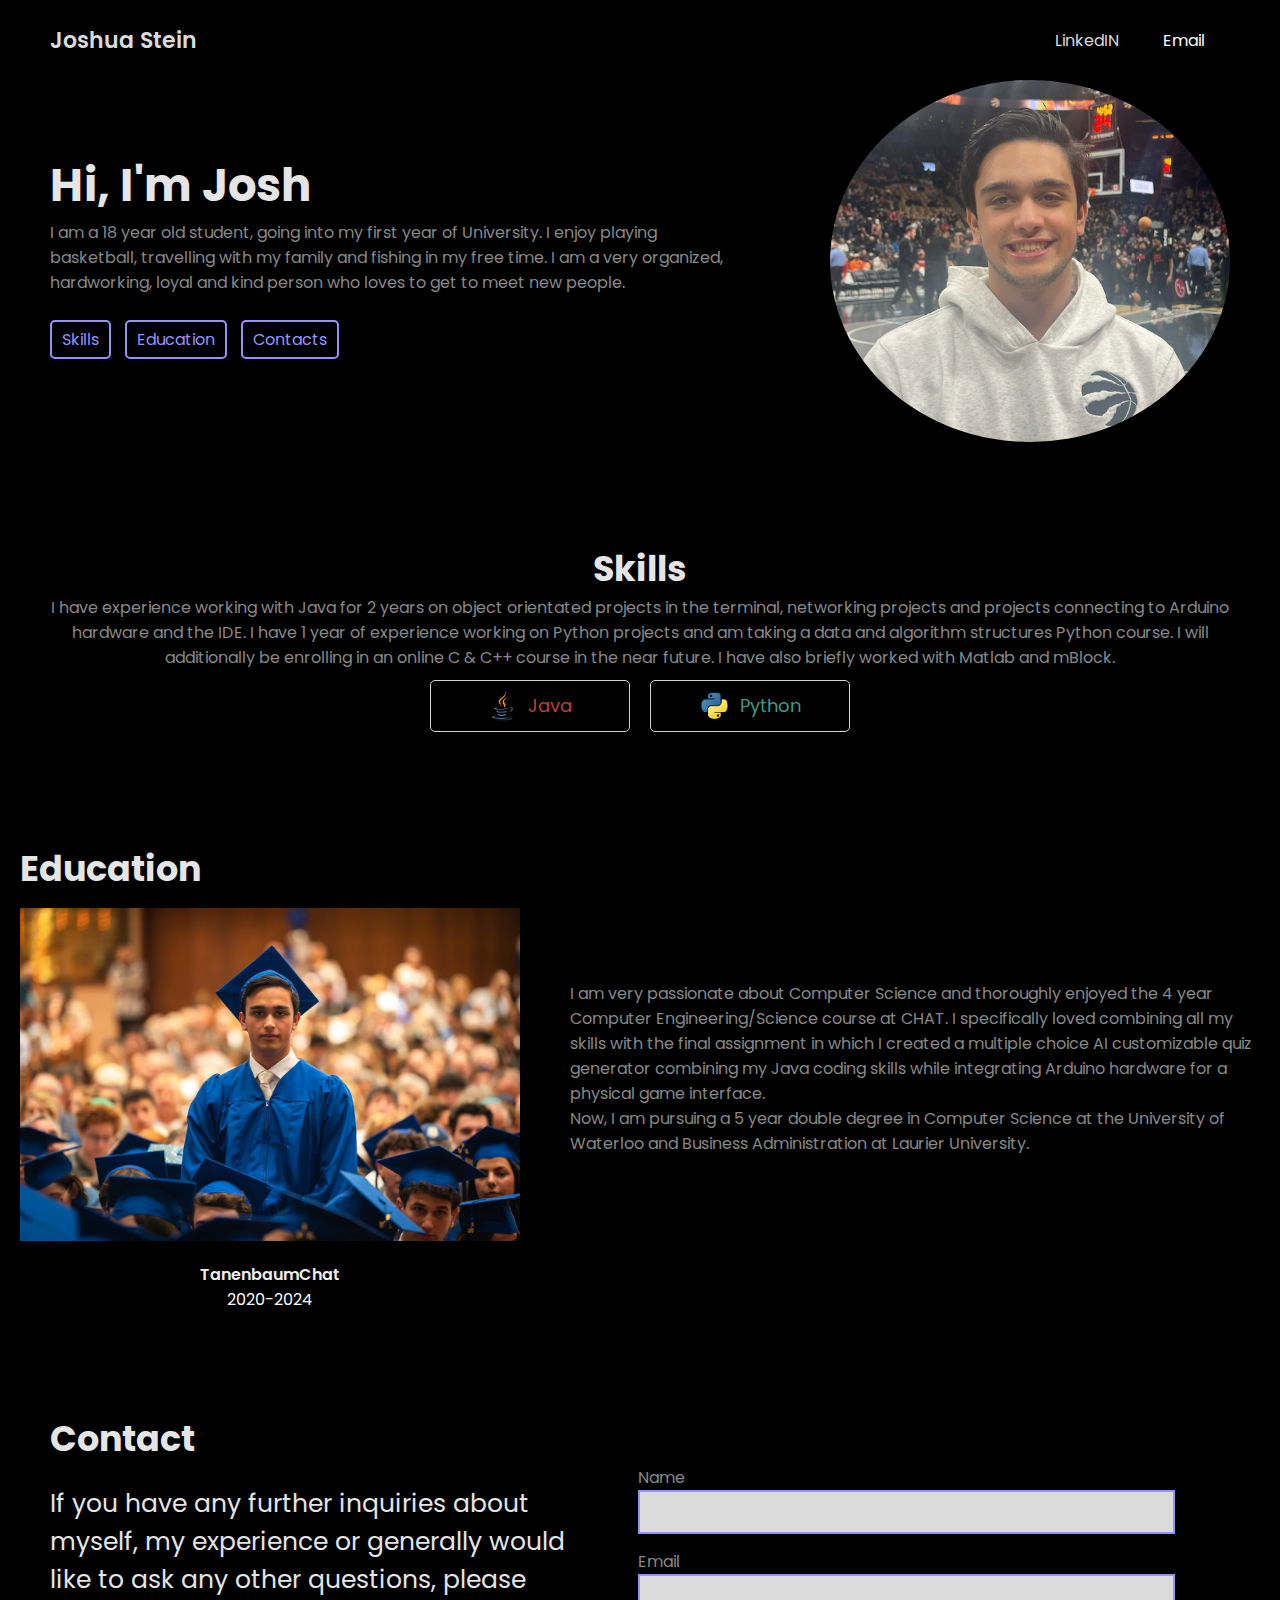
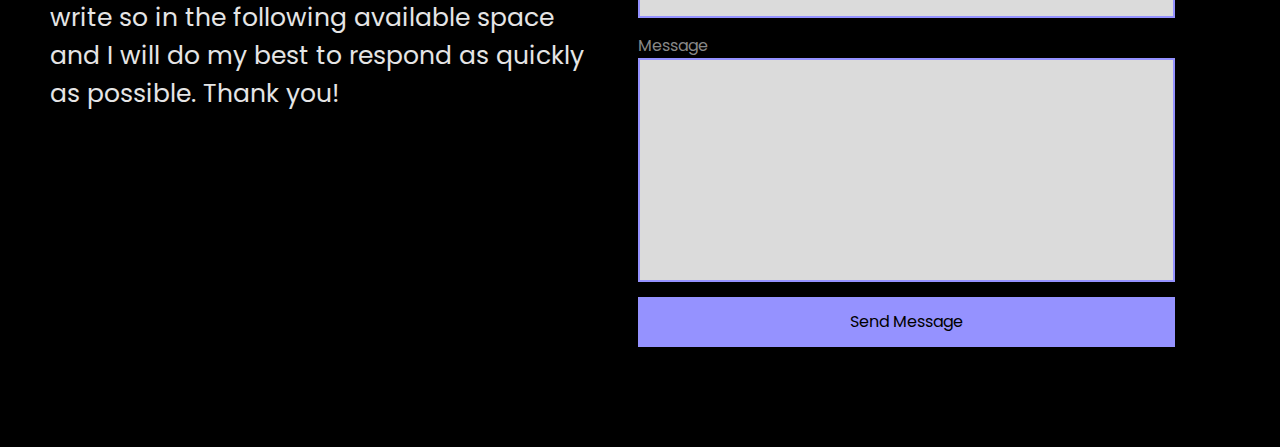
==== index.html @ 3acb49fd "Update index.html" ====
<!DOCTYPE html>
<html lang="en">
<head>
    <meta charset="UTF-8">
    <meta name="viewport" content="width=device-width, initial-scale=1.0">
    
    <link rel = "stylesheet" href = "styles.css">
    
    <link rel="preconnect" href="https://fonts.googleapis.com">
    <link rel="preconnect" href="https://fonts.gstatic.com" crossorigin>
    <link href="https://fonts.googleapis.com/css2?family=Poppins:ital,wght@0,100;0,200;0,300;0,400;0,500;0,600;0,700;0,800;0,900;1,100;1,200;1,300;1,400;1,500;1,600;1,700;1,800;1,900&display=swap" rel="stylesheet">

    <link rel="stylesheet" href="https://cdnjs.cloudflare.com/ajax/libs/font-awesome/6.5.2/css/all.min.css" integrity="sha512-SnH5WK+bZxgPHs44uWIX+LLJAJ9/2PkPKZ5QiAj6Ta86w+fsb2TkcmfRyVX3pBnMFcV7oQPJkl9QevSCWr3W6A==" crossorigin="anonymous" referrerpolicy="no-referrer" />

    <title>Portfolio</title>
</head>
<body>

    <!--NavBAR-->
    <nav>
        <div class = "left">
            <a href="/">Joshua Stein</a>
        </div>
        
        <div class = "right">
            <a href="https://www.linkedin.com/in/joshua-stein-486370316/" target="_blank" rel="noopener noreferrer">
                <i class="fa-brands fa-linkedin"></i>
                <span>LinkedIN</span>
            </a>
            <a href="mailto:joshms2006@gmail.com//">
                <i class="fa-solid fa-envelope"></i>
                <span>Email</span>
            </a>
            

        
        </div>

    </nav>

    <main>
     <!--Set id ="" in order to make it so that you can click a button on the website that will bring you to that section-->
     <!--Section 1: Hero-->
    <section class = "hero-section">
        <div class="text">
            <h2 style="color: rgb(229, 229, 229);">Hi, I'm Josh</h2>
            <p style="color: rgb(136, 136, 136);">
                I am a 18 year old student, going into my first year of University. I enjoy playing basketball, travelling with my family and fishing in my free time. I am a very organized, hardworking, loyal and kind person who loves to get to meet new people.             </p>
            
            <div class = "links">

                <a href = "#Skills">
                        <i class="fa-solid fa-code"></i>
                        <span>Skills</span>
                </a>

                <a href = "#Education">
                    <i class="fa-solid fa-school"></i>
                   <span>Education</span>
                </a>

                <a href = "#Contacts">
                        <i class="fa-solid fa-envelope"></i>
                        <span>Contacts</span>
                </a>

            </div>
        </div>
        
        <div class = "headshot">
            <img src = "Web Image/PFN.png" alt = "Josh Stein headshot">
        </div>

    </section>

     <!--Section 2: Skills-->
     <section id = "Skills" class ="skills-section">
            <h2 style = "color: rgb(229, 229, 229);"> Skills</h2>
            <div class = "text" style="color: rgb(136, 136, 136);">
                I have experience working with Java for 2 years on object orientated projects in the terminal, networking projects and projects connecting to Arduino hardware and the IDE. I have 1 year of experience working on Python projects and am taking a data and algorithm structures Python course. I will additionally be enrolling in an online C & C++ course in the near future. I have also briefly worked with Matlab and mBlock.
            <div class = "cells">

                <div class = "cell">
                    <img src = "Web Image/JV.png"alt="">
                    <span style="color: rgb(190, 62, 62);">Java</span>
                </div>

                <div class = "cell">
                    <img src = "Web Image/PY.png"alt="">
                    <span style="color: rgb(63, 155, 130);">Python</span>
                </div>

            </div>
     </section>

    <!--Section 3: Education-->
    <section id = "Education" class = "Education-section">
        <h2 style = "color: rgb(229, 229, 229);">Education</h2>

        <div class = "group">
            <div class = "person-details">
                <img src = "Web Image/IMG_2238.jpeg">
                <p style="color: rgb(239, 239, 239);">TanenbaumChat</p>
                <p style="color: rgb(255, 255, 255);">2020-2024</p>
            </div>
        

            <div class = "text" style="color: rgb(136, 136, 136);">
                I am very passionate about Computer Science and thoroughly enjoyed the 4 year Computer Engineering/Science course at CHAT. I specifically loved combining all my skills with the final assignment in which I created a multiple choice AI customizable quiz generator combining my Java coding skills while integrating Arduino hardware for a physical game interface.
        
                <div class = "text" style="color: rgb(136, 136, 136);">

                    Now, I am pursuing a 5 year double degree in Computer Science at the University of Waterloo and Business Administration at Laurier University.
                </div>

            </div>

            

        </div>

    </section>


     <!--Section 4: Contacts-->
     <section id = "Contact" class="contact-section">
        <h2 style = "color: rgb(229, 229, 229);">Contact</h2>

        <div class = "group">
            <div class = "text" style = "color: rgb(229, 229, 229);">
                If you have any further inquiries about myself, my experience or generally would like to ask any other questions, please write so in the following available space and I will do my best to respond as quickly as possible. Thank you!            </div>

            
            <form>
                <label for="name" style = "color: rgb(136, 136, 136);">Name</label>
                <input type = "text" id="name" style = "color: rgb(0, 0, 0);" >

                <label for="email" style = "color: rgb(136, 136, 136);">Email</label>
                <input type = "email" id="email" style = "color: rgb(0, 0, 0);" >

                <label for="message" style = "color: rgb(136, 136, 136);">Message</label>
                <textarea id="message" cols ="30" rows ="10" style = "color: rgb(0, 0, 0);"></textarea>

                <button type = "submit">Send Message</button>

                
            </form>"

        
        </div>

     </section>

    </main>


</body>
</html>
---- styles.css ----
:root{
    --text-colour: #dbdbdb;
    --link-colour: #9592ff;
    --background-colour: #000000;
    --email-colour: #ffffff;
}


*{
    margin: 0;
    padding: 0;
    box-sizing: border-box;
}

html{
    scroll-behavior: smooth;/*Makes sure scrolling looks smooth*/
}

body{
    font-family: 'Poppins', sans-serif;
    background-color: var(--background-colour);
    max-width: 1400px;
    margin: 0 auto;
}

a {
    color: var(--link-colour);
    text-decoration: none; /*Get's rid of underline under text*/
}
/* NAVBAR*/

nav{ /* use flex boxes to split to left and right side of the screen*/
 display: flex;
 justify-content: space-between;
 align-items: center;
 padding: 0 50px; /*(x,y)*/
 height: 80px;
}
nav .left a{
    color: var(--text-colour);
    font-size: 22px;
    font-weight:600;
}
nav .right a{
    color: var(--text-colour);
    margin: 0 10px;/*(x,y)*/;
}
nav .right a:last-child{
    color: var(--email-colour);
    background-color: var(--background-colour);
    padding: 5px 15px;
    border-radius: 5px;
}
nav .right a span{
   margin-left: 5px;
}


/*Section 1: Hero*/
.hero-section{
    display:flex;
    justify-content: space-between;
    align-items: center;
    padding: 0 50px;
    margin: 50px, 0;
    margin-bottom:100px;/*so gap between hero section and the next section*/
    gap: 100px;

}



/*Think of the flex 5 and flex 2 as a ratio, where the text takes up 5/7, and the headshot takes up 2/7*/
.hero-section .text{
    flex:5;
}

.hero-section .text h2{
    font-size: 45px;
}

.hero-section .text .links{
    margin-top: 25px;
}

.hero-section .text .links a{/*When making screen smaller/for smaller devices, need this code to ensure the icon and the text boxes for the links don't break (skills, testimonny, contact)*/
    display: inline-block;
    padding: 5px 10px;
    border: 2px solid var(--link-colour);
    border-radius: 5px;
    margin-right: 10px;
    margin-bottom:10px;
    transition: .1s;
}

.hero-section .text .links a:hover{/*Make it so that when you hover over a link, it changes colour*/
    color: var(--text-colour);
    border: 2px solid var(--text-colour);
}

.hero-section .headshot{
    flex: 2;
    display:flex;
    justify-content: right;
}

.hero-section .headshot img{
    width:400px;
    border-radius: 50%;
}



/*SECTION 2: Skills*/
.skills-section{
    padding: 0 50px;
    margin-bottom: 100px;
}
.skills-section h2{
    text-align:center;
    font-size:35px;
}
.skills-section .text{
    text-align:center;
    margin-bottom: 20px;
}
.skills-section .cells{
    display: flex;
    justify-content:center;
    flex-wrap:wrap;/*so if we chnage the screen width, the logos in skills actually start wrapping*/

}
.skills-section .cells .cell{
    display: flex;
    justify-content:center;
    align-items: center;
    gap:10px;/*space out logos and text*/

    width: 200px;
    padding: 10px 20px;
    margin:10px;
    border: 1.5px solid #d3d3d3;
    border-radius: 5px;
}
.skills-section .cells .cell img{
    width: 30px;
    height:30px;
    object-fit: contain;
    border-radius: 2px;
}
.skills-section .cells .cell span{
    font-size: 18px;
}



/*SECTION 3: Education*/
.Education-section{
    padding: 0 20px;
    margin-bottom: 100px;
}

.Education-section h2{
    font-size: 35px;
    margin-bottom: -70px;
}
.Education-section .group{
    display: flex;
    align-items: center;
    gap: 50px;
}

.Education-section .group .person-details img{
    width: 500px;
    height:500px;
    object-fit: contain;
    aspect-ratio: 1 / 1;
    border-radius: 5%;
    -o-object-fit: cover;
    margin-bottom: -70px;
}

.Education-section .group .person-details p{
    font-weight: 600;
}
.Education-section .group .person-details p:last-child{
    font-weight: normal;
}

.Education-section .group .person-details {
    text-align: center;
    flex:2;
}
.Education-section .group .person-details .text {
    flex: 8;
    margin-bottom: 10px;
}





/*SECTION 4: Contact*/
.contact-section{
    padding: 0 50px;
    margin-bottom: 100px;
}

.contact-section h2{
    font-size: 35px;
}


.contact-section .group{
    display: flex;
    gap: 50px;
}

.contact-section .group .text{
    flex: 3;
    font-size: 25px;
    margin-top: 20px;
}

.contact-section .group form{
    flex:3;
    display: flex;
    flex-direction: column;
}

.contact-section .group form input,

.contact-section .group form textarea{
    font-family: 'Poppins', sans-serif;
    border: 2px solid var(--link-colour);
    background-color: var(--text-colour);
    padding:10px;
    margin-bottom: 15px;
    resize: none;

    outline: none;
}
.contact-section .group form button{
    font-size: 16px;
    font-family: 'Poppins', sans-serif;
    background-color: var(--link-colour);
    border:none;
    height: 50px;
    cursor: pointer;
    transition: 0.1;
}
.contact-section .group form button:hover{
    filter:brightness(0.8);
}






@media (max-width:870px){
    /* SECTION 1: Hero*/
    .hero-section .text h2{
        font-size: 35px;
    }
}
   
@media (max-width:810px){
    /* SECTION 1: Hero*/
    .hero-section{
        flex-direction: column-reverse;
    }
    .hero-section .headshot img{
        flex-direction: column-reverse;
        width:300px;
    }

    /*SECION 3: Education*/
    .Education-section{
        text-align: center;
    }
    .Education-section .group{
        flex-direction: column;
    }

    /*SECTION 4: Contact*/
    .contact-section .group{
        flex-direction: column;
    }
    .contact-section .group .text{
        font-size: 20px;
    }

}

@media (max-width: 600px){
    /*NAVBAR*/ 
    
    /*in case website is opened on a mobile device and therefore needs the format to be changed to look nicer*/
    nav{
        padding: 0 20px;
    }
    nav .right a{
        font-size:22px;
    }
    nav .right a:last-child{
        color: var(--text-colour);
        background-color:transparent;
    }
    nav .right a span{
        display: none;
    }

    /*SECTION 1: Hero*/
    .hero-section{
        padding: 0 20px;
    }
    
    .hero-section .text h2{
        font-size: 30px;
    }

    /*SECTION 2: Skills*/
    .skills-section{
        padding: 0 20px;
    }
    .skills-section .cells .cell span{
        font-size: 16px;
    }

    /*SECTION 3: Education*/
    .Education-section{
        padding: 0 20px;
    }

    /*SECTION 4: Contact*/
    .contact-section{
        padding: 0 20px;
    }
    .contact-section .group .text{
        font-size: 15px;
    }

}
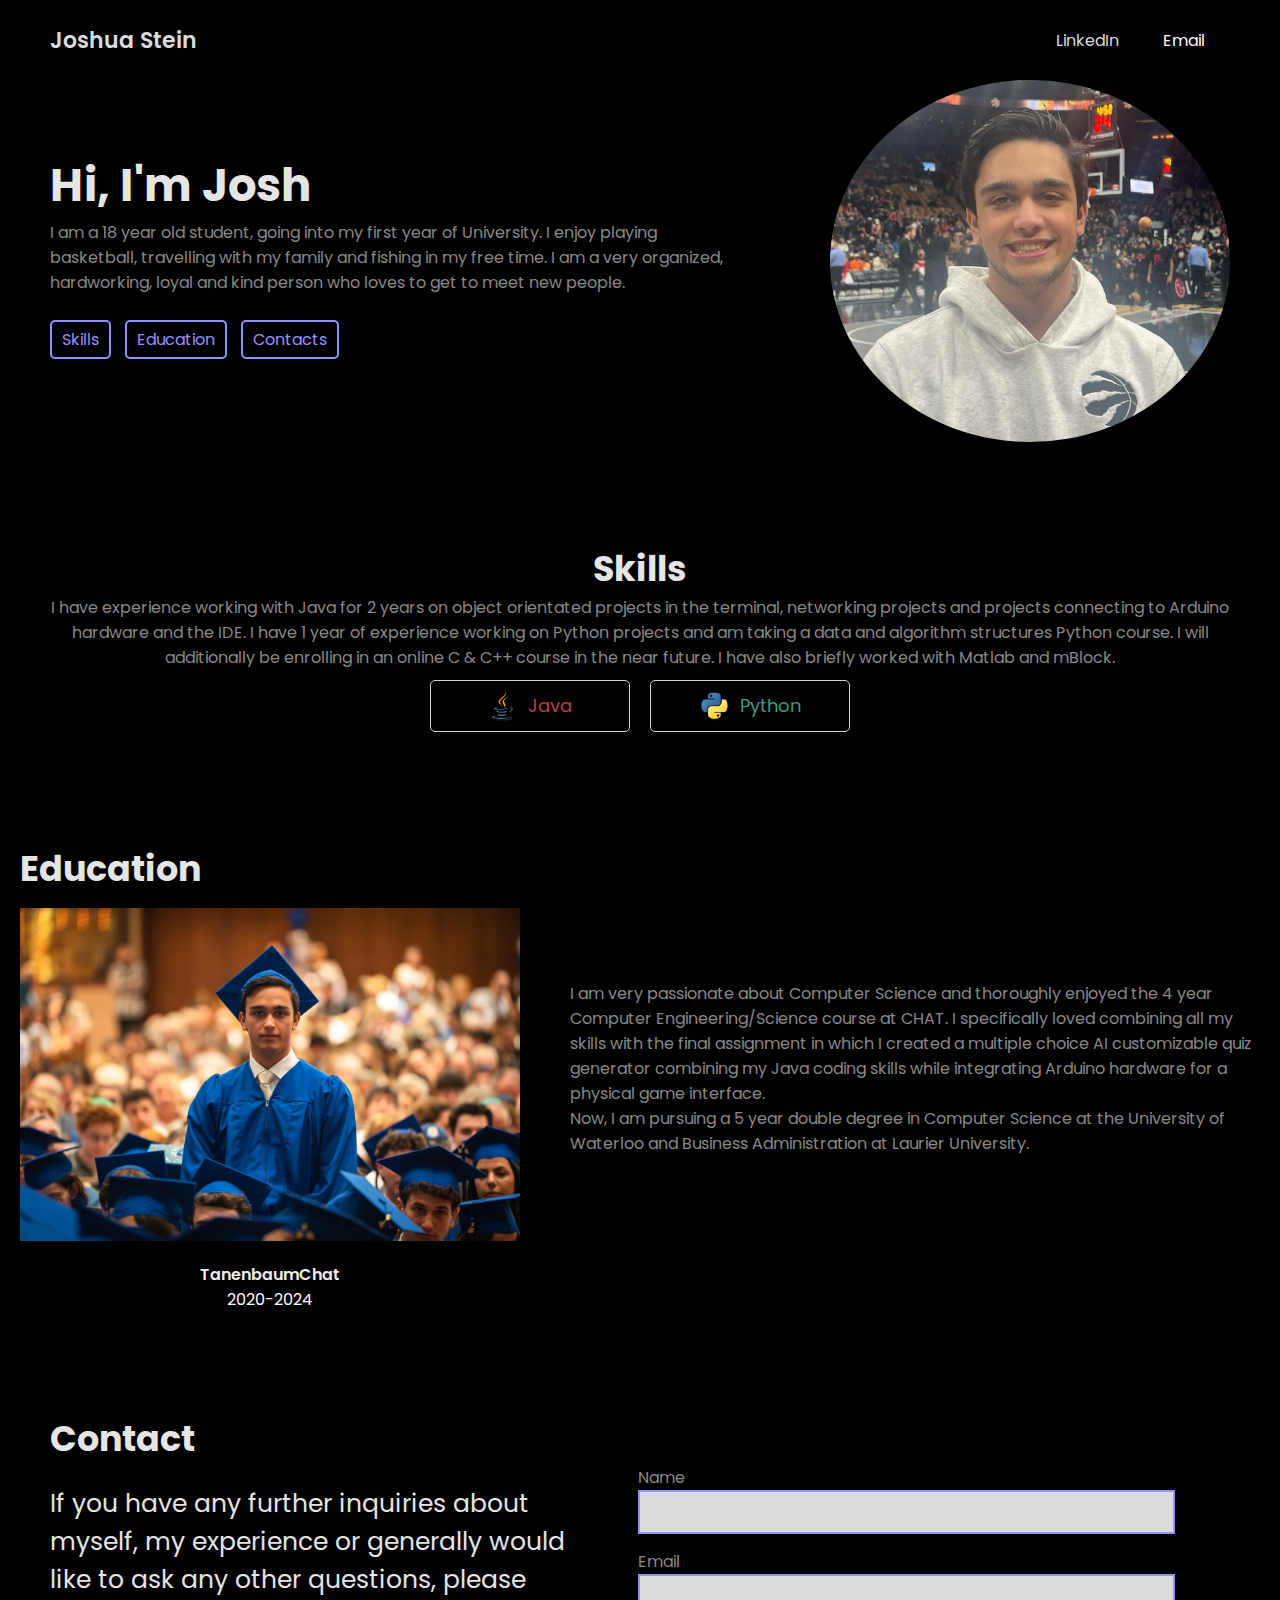
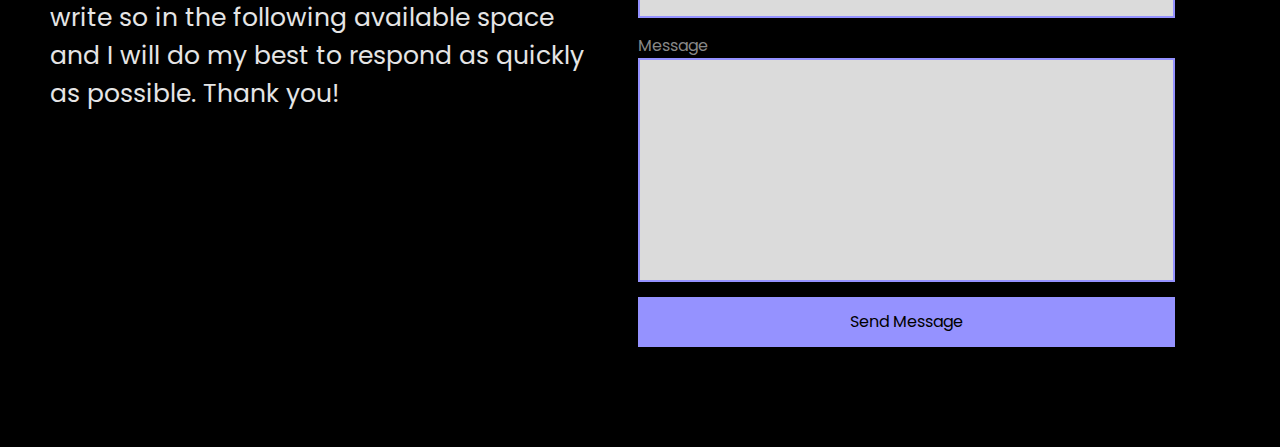
==== commit 4d51fd7f: "Update index.html" ====
--- a/index.html
+++ b/index.html
@@ -25,7 +25,7 @@
         <div class = "right">
             <a href="https://www.linkedin.com/in/joshua-stein-486370316/" target="_blank" rel="noopener noreferrer">
                 <i class="fa-brands fa-linkedin"></i>
-                <span>LinkedIN</span>
+                <span>LinkedIn</span>
             </a>
             <a href="mailto:joshms2006@gmail.com//">
                 <i class="fa-solid fa-envelope"></i>
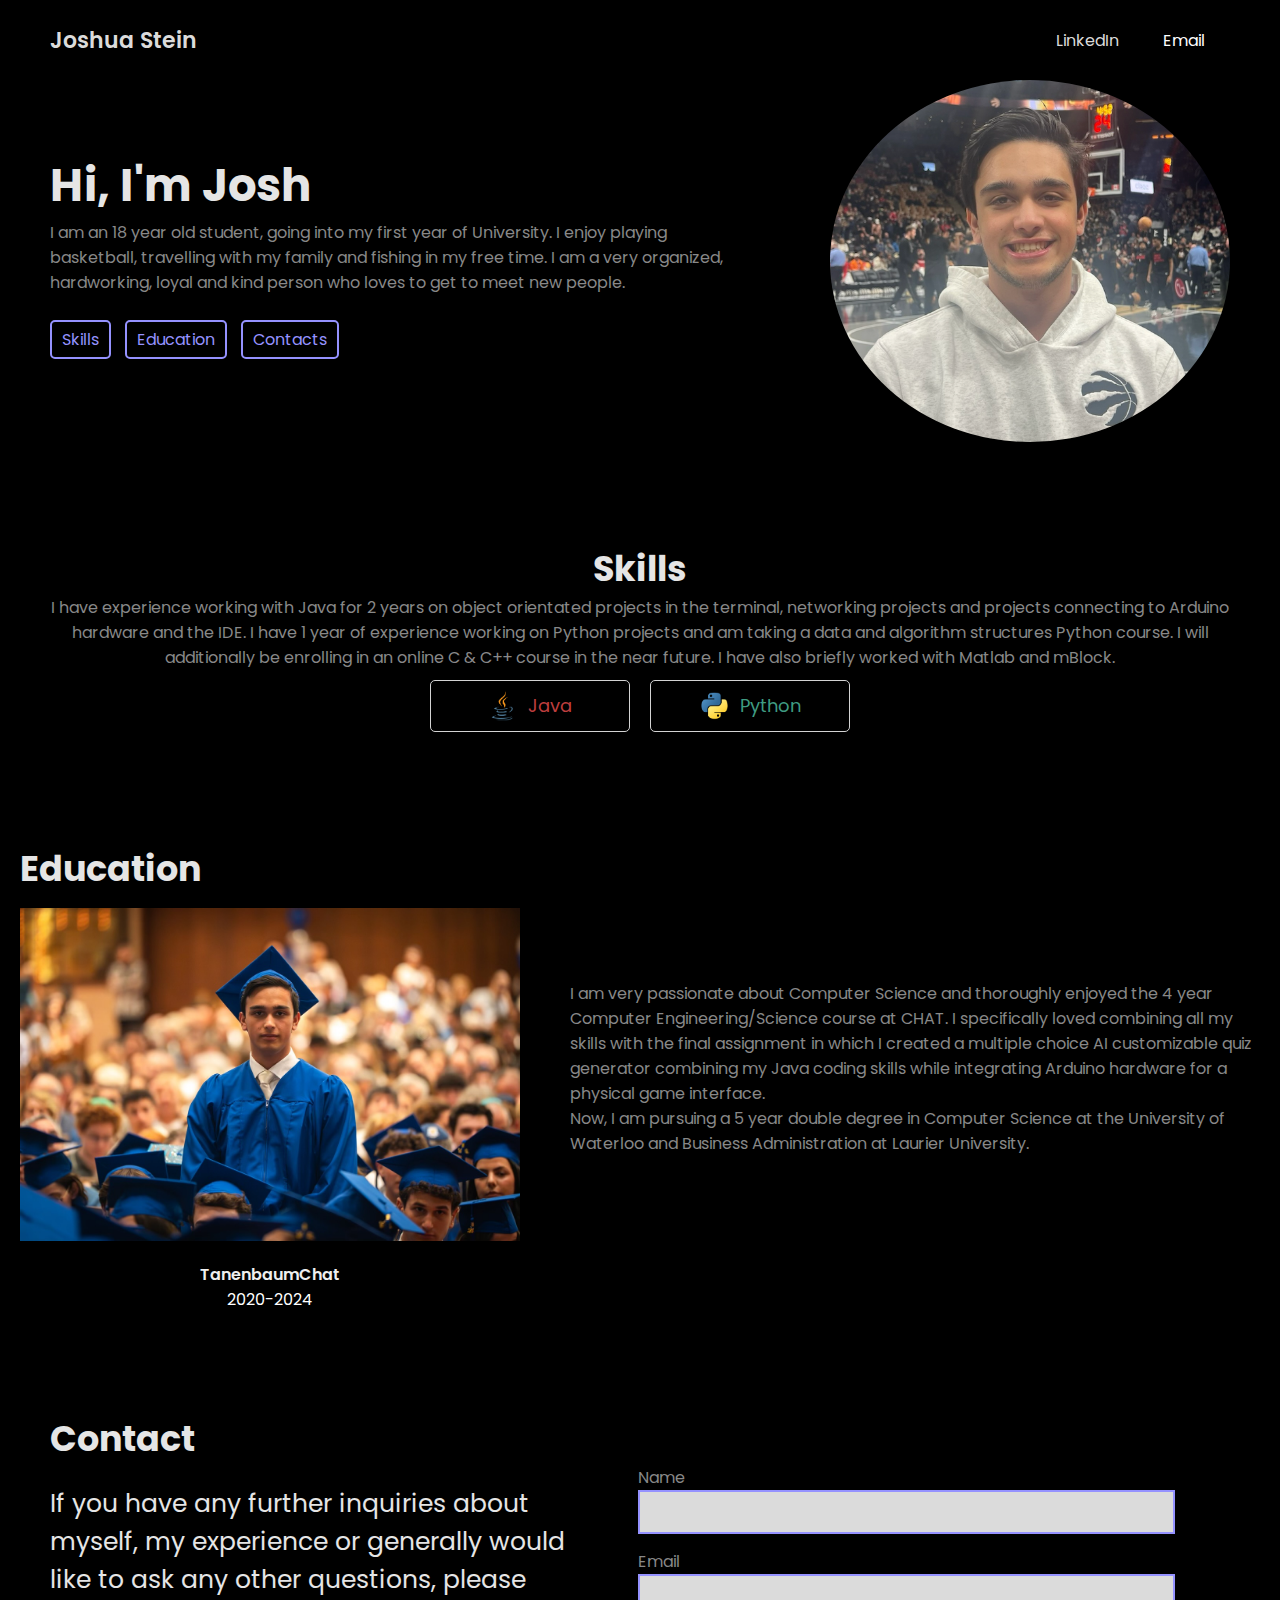
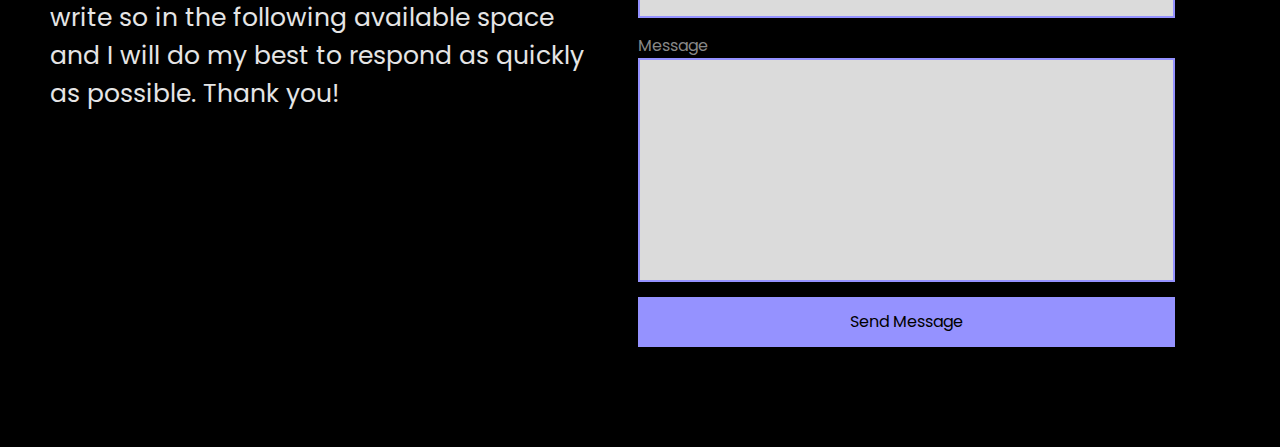
==== commit fa46f503: "Update index.html" ====
--- a/index.html
+++ b/index.html
@@ -45,7 +45,7 @@
         <div class="text">
             <h2 style="color: rgb(229, 229, 229);">Hi, I'm Josh</h2>
             <p style="color: rgb(136, 136, 136);">
-                I am a 18 year old student, going into my first year of University. I enjoy playing basketball, travelling with my family and fishing in my free time. I am a very organized, hardworking, loyal and kind person who loves to get to meet new people.             </p>
+                I am an 18 year old student, going into my first year of University. I enjoy playing basketball, travelling with my family and fishing in my free time. I am a very organized, hardworking, loyal and kind person who loves to get to meet new people.             </p>
             
             <div class = "links">
 
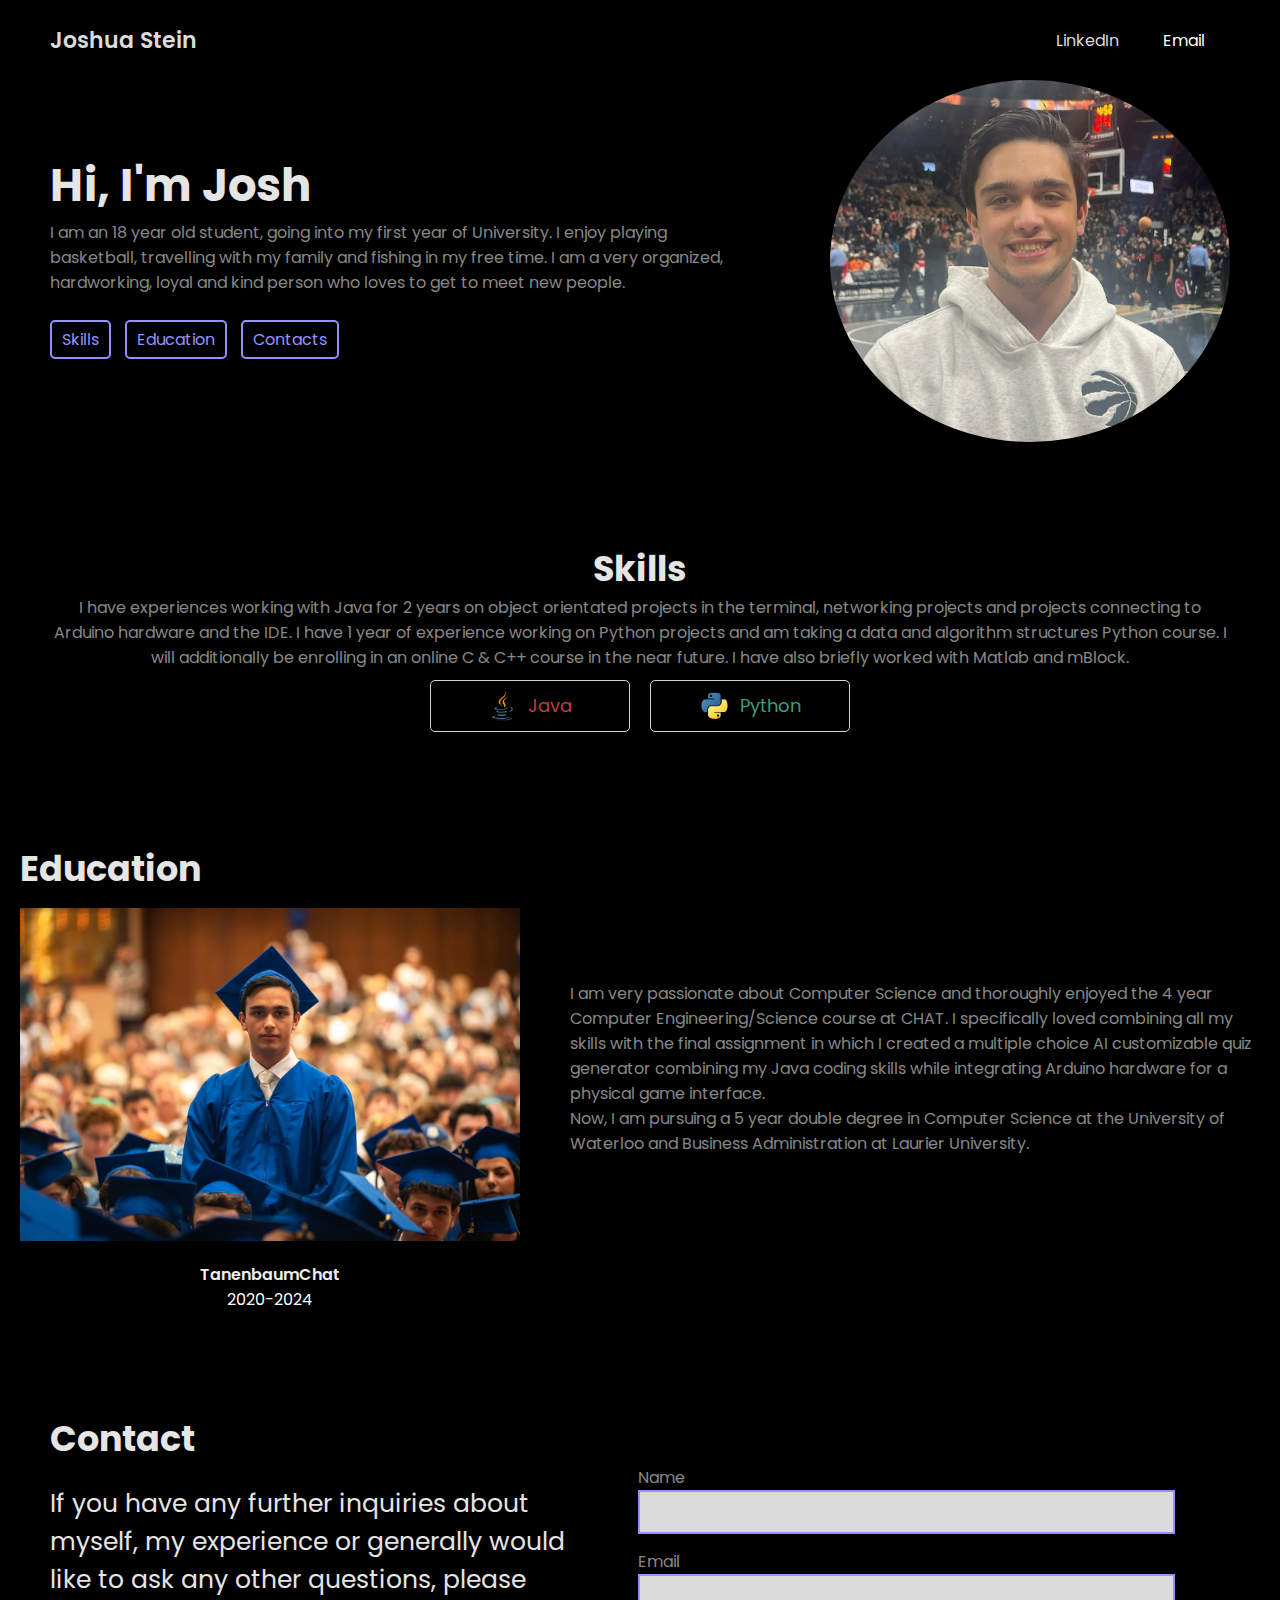
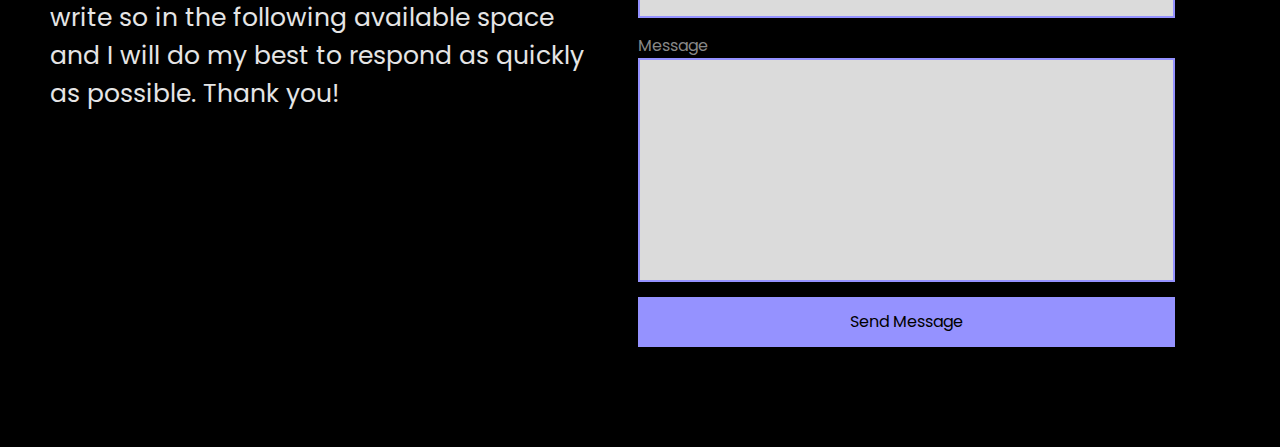
==== commit 468dbc06: "Update index.html" ====
--- a/index.html
+++ b/index.html
@@ -77,7 +77,7 @@
      <section id = "Skills" class ="skills-section">
             <h2 style = "color: rgb(229, 229, 229);"> Skills</h2>
             <div class = "text" style="color: rgb(136, 136, 136);">
-                I have experience working with Java for 2 years on object orientated projects in the terminal, networking projects and projects connecting to Arduino hardware and the IDE. I have 1 year of experience working on Python projects and am taking a data and algorithm structures Python course. I will additionally be enrolling in an online C & C++ course in the near future. I have also briefly worked with Matlab and mBlock.
+                I have experiences working with Java for 2 years on object orientated projects in the terminal, networking projects and projects connecting to Arduino hardware and the IDE. I have 1 year of experience working on Python projects and am taking a data and algorithm structures Python course. I will additionally be enrolling in an online C & C++ course in the near future. I have also briefly worked with Matlab and mBlock.
             <div class = "cells">
 
                 <div class = "cell">
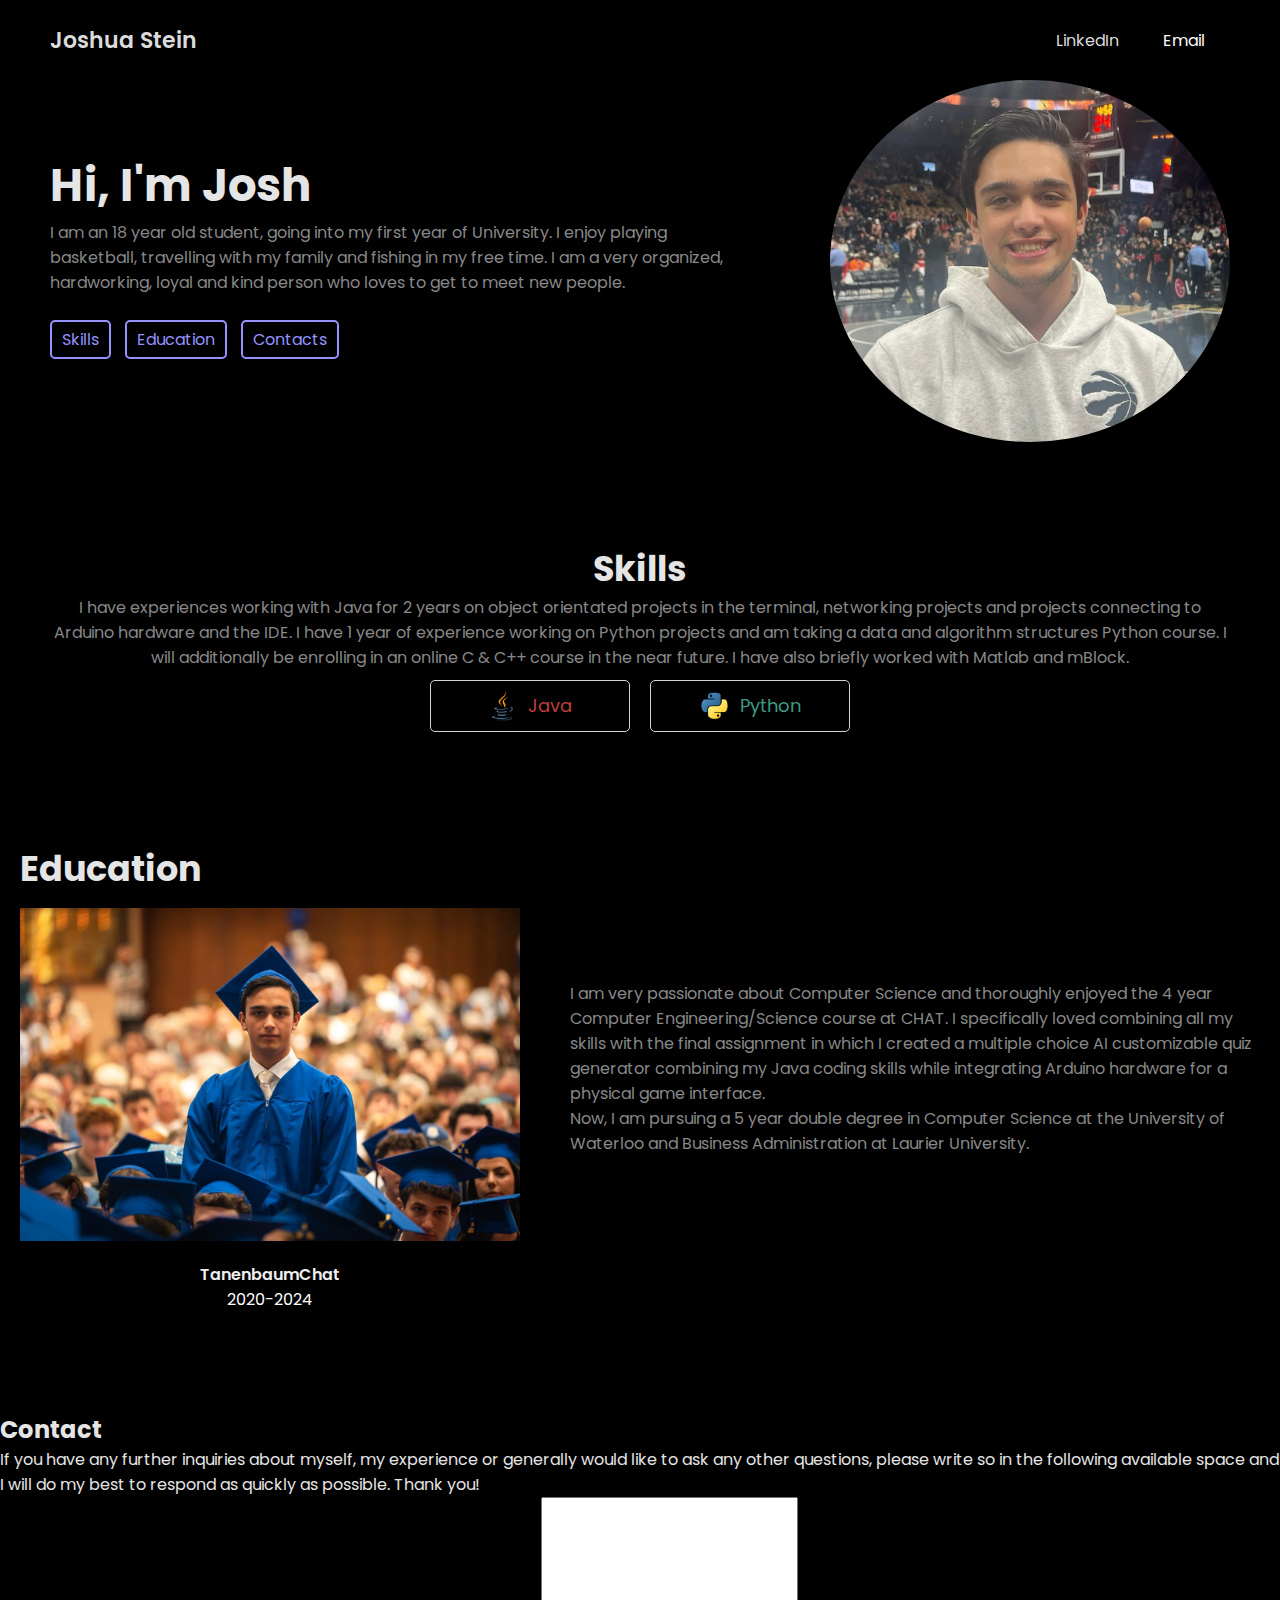
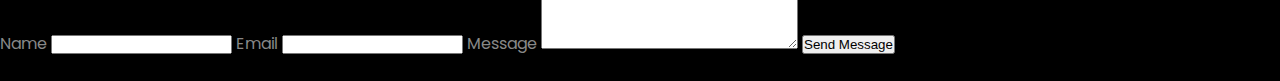
==== commit b981ac83: "Update index.html" ====
--- a/index.html
+++ b/index.html
@@ -123,7 +123,7 @@
 
 
      <!--Section 4: Contacts-->
-     <section id = "Contact" class="contact-section">
+     <section id = "Contacts" class="contacts-section">
         <h2 style = "color: rgb(229, 229, 229);">Contact</h2>
 
         <div class = "group">
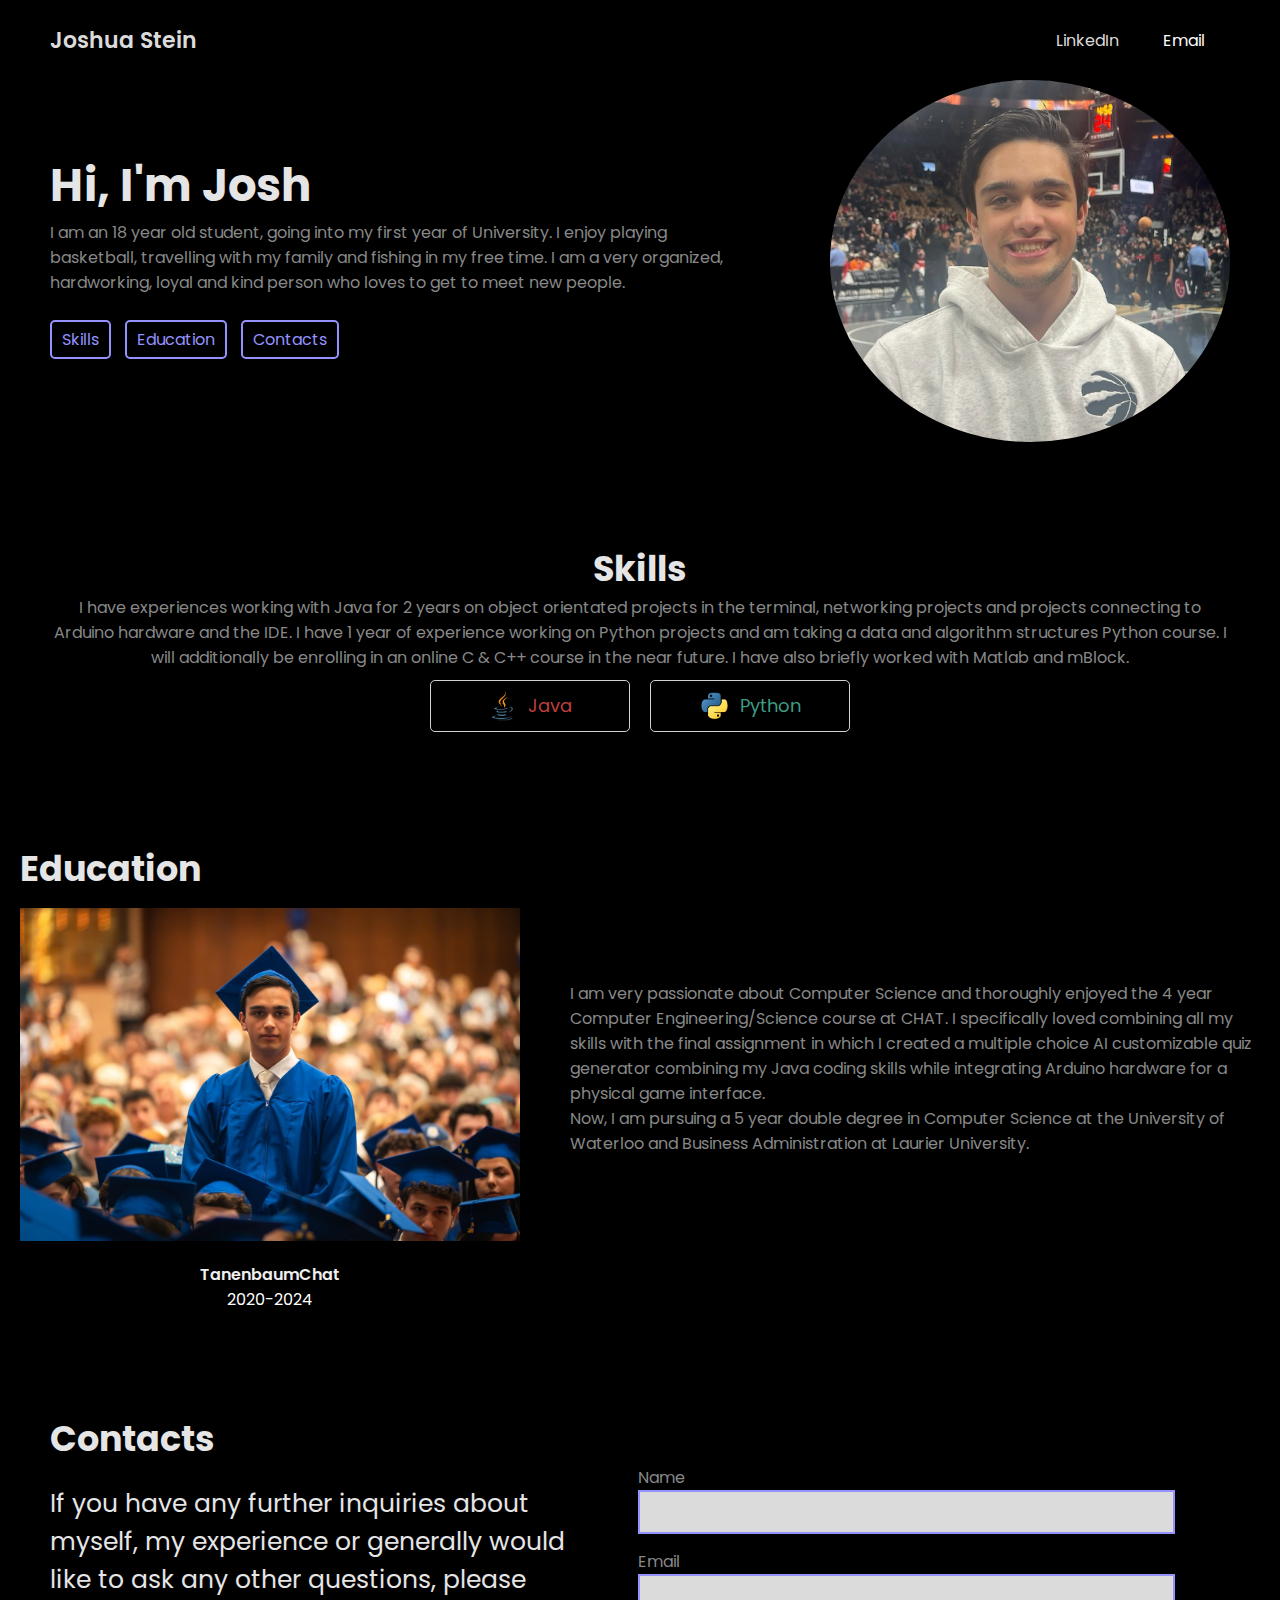
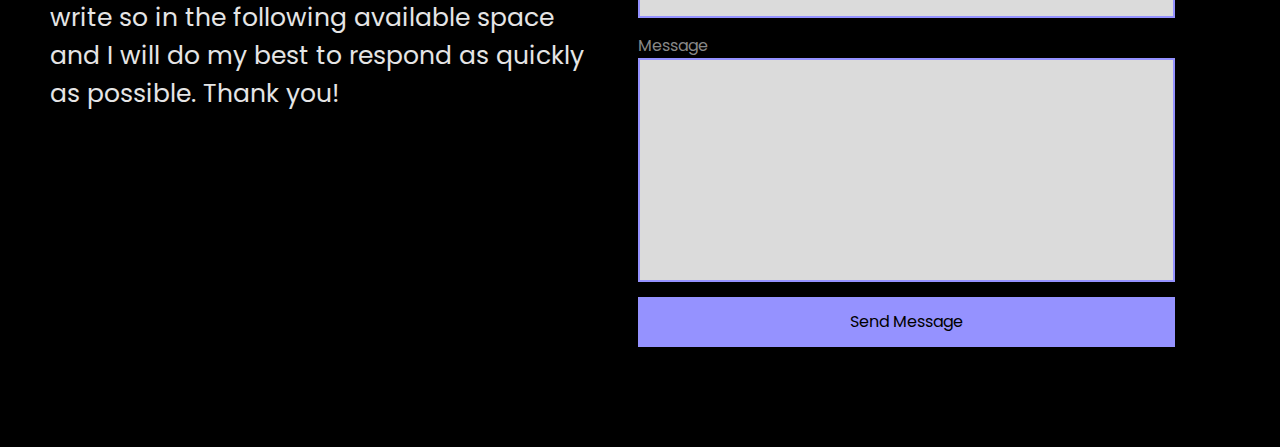
==== commit 88fefe42: "Update index.html" ====
--- a/index.html
+++ b/index.html
@@ -124,7 +124,7 @@
 
      <!--Section 4: Contacts-->
      <section id = "Contacts" class="contacts-section">
-        <h2 style = "color: rgb(229, 229, 229);">Contact</h2>
+        <h2 style = "color: rgb(229, 229, 229);">Contacts</h2>
 
         <div class = "group">
             <div class = "text" style = "color: rgb(229, 229, 229);">
--- a/styles.css
+++ b/styles.css
@@ -83,7 +83,7 @@
     margin-top: 25px;
 }
 
-.hero-section .text .links a{/*When making screen smaller/for smaller devices, need this code to ensure the icon and the text boxes for the links don't break (skills, testimonny, contact)*/
+.hero-section .text .links a{/*When making screen smaller/for smaller devices, need this code to ensure the icon and the text boxes for the links don't break (skills, testimonny, contacts)*/
     display: inline-block;
     padding: 5px 10px;
     border: 2px solid var(--link-colour);
@@ -200,37 +200,38 @@
 
 
 
-/*SECTION 4: Contact*/
-.contact-section{
+/*SECTION 4: Contacts
+*/
+.contacts-section{
     padding: 0 50px;
     margin-bottom: 100px;
 }
 
-.contact-section h2{
+.contacts-section h2{
     font-size: 35px;
 }
 
 
-.contact-section .group{
+.contacts-section .group{
     display: flex;
     gap: 50px;
 }
 
-.contact-section .group .text{
+.contacts-section .group .text{
     flex: 3;
     font-size: 25px;
     margin-top: 20px;
 }
 
-.contact-section .group form{
+.contacts-section .group form{
     flex:3;
     display: flex;
     flex-direction: column;
 }
 
-.contact-section .group form input,
-
-.contact-section .group form textarea{
+.contacts-section .group form input,
+
+.contacts-section .group form textarea{
     font-family: 'Poppins', sans-serif;
     border: 2px solid var(--link-colour);
     background-color: var(--text-colour);
@@ -240,7 +241,7 @@
 
     outline: none;
 }
-.contact-section .group form button{
+.contacts-section .group form button{
     font-size: 16px;
     font-family: 'Poppins', sans-serif;
     background-color: var(--link-colour);
@@ -249,7 +250,7 @@
     cursor: pointer;
     transition: 0.1;
 }
-.contact-section .group form button:hover{
+.contacts-section .group form button:hover{
     filter:brightness(0.8);
 }
 
@@ -283,11 +284,11 @@
         flex-direction: column;
     }
 
-    /*SECTION 4: Contact*/
-    .contact-section .group{
+    /*SECTION 4: Contacts*/
+    .contacts-section .group{
         flex-direction: column;
     }
-    .contact-section .group .text{
+    .contacts-section .group .text{
         font-size: 20px;
     }
 
@@ -333,12 +334,12 @@
         padding: 0 20px;
     }
 
-    /*SECTION 4: Contact*/
-    .contact-section{
-        padding: 0 20px;
-    }
-    .contact-section .group .text{
+    /*SECTION 4: Contacts*/
+    .contacts-section{
+        padding: 0 20px;
+    }
+    .contacts-section .group .text{
         font-size: 15px;
     }
 
-}+}
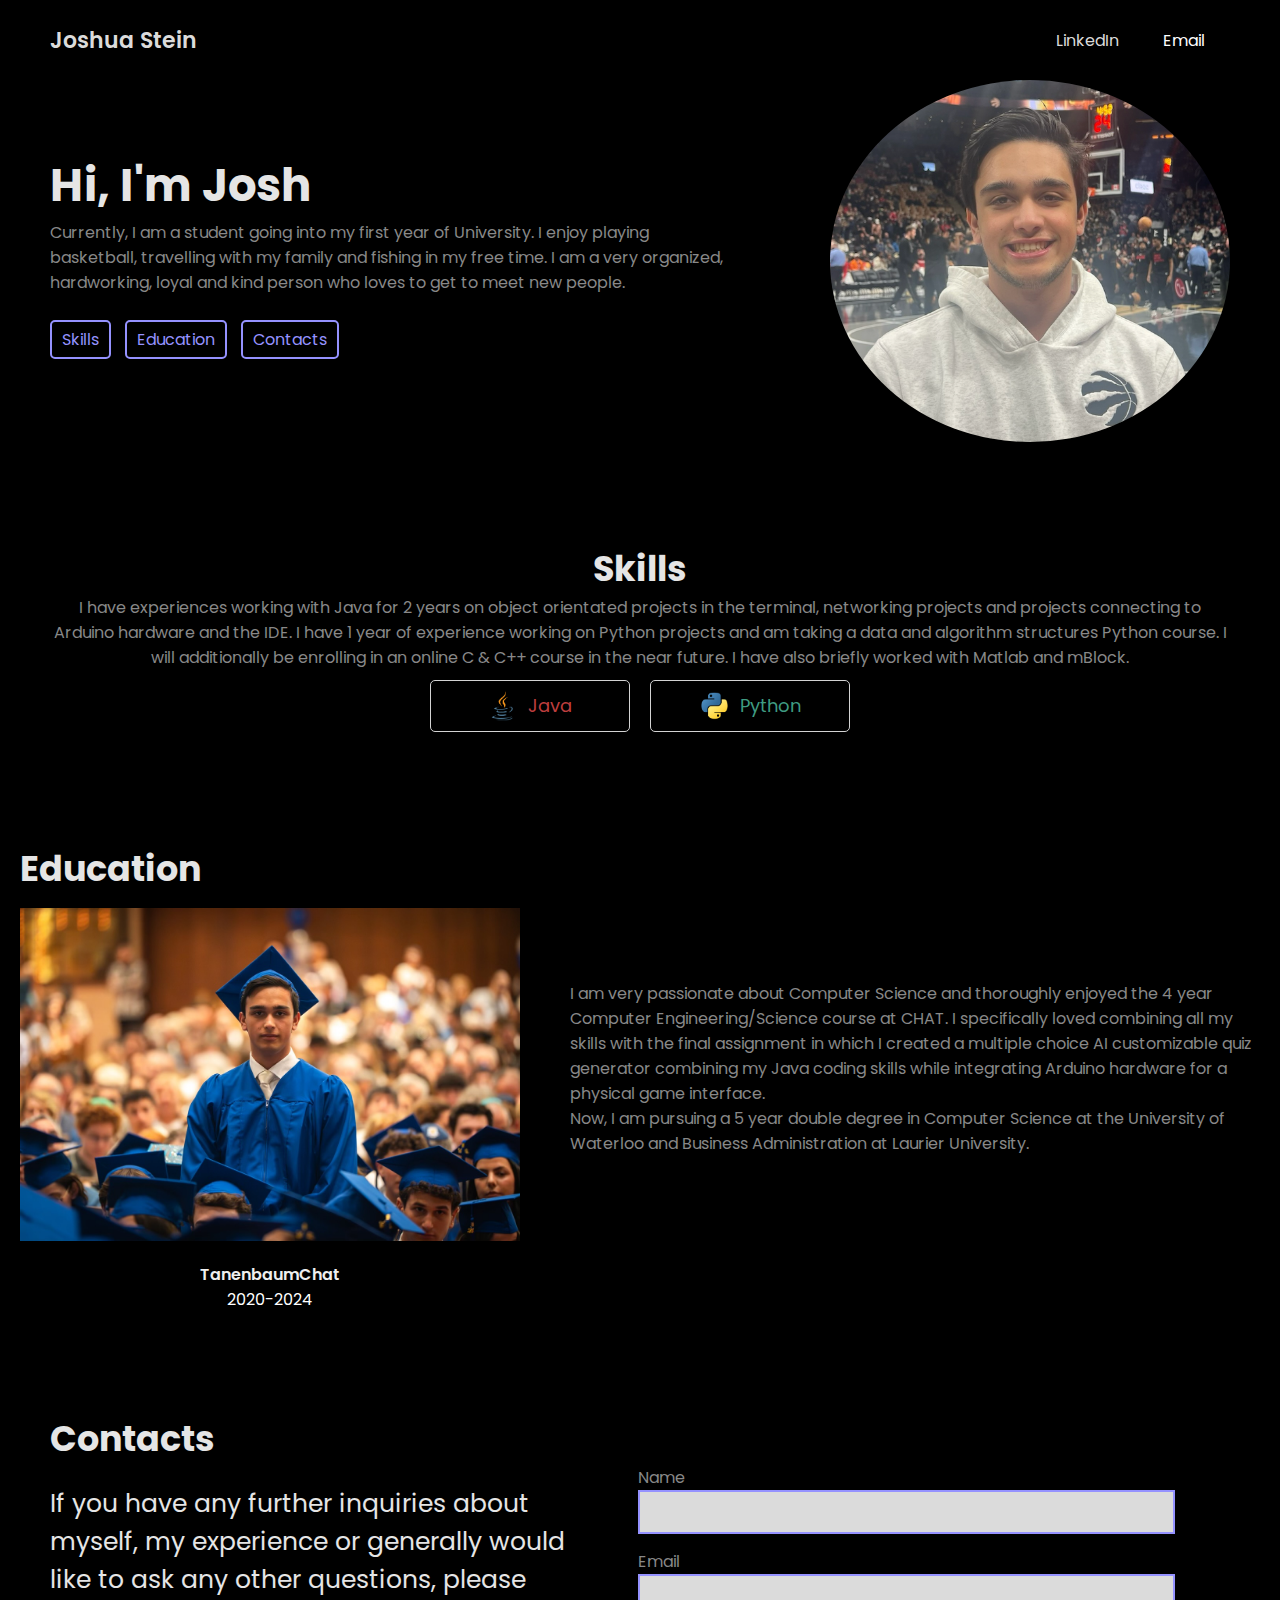
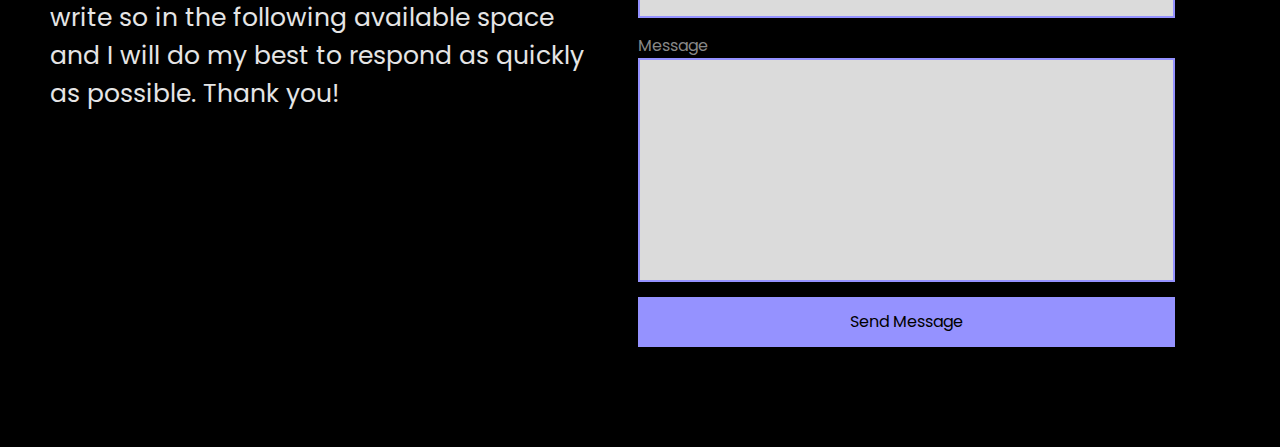
==== commit 1c5d442b: "Update index.html" ====
--- a/index.html
+++ b/index.html
@@ -45,7 +45,7 @@
         <div class="text">
             <h2 style="color: rgb(229, 229, 229);">Hi, I'm Josh</h2>
             <p style="color: rgb(136, 136, 136);">
-                I am an 18 year old student, going into my first year of University. I enjoy playing basketball, travelling with my family and fishing in my free time. I am a very organized, hardworking, loyal and kind person who loves to get to meet new people.             </p>
+                Currently, I am a student going into my first year of University. I enjoy playing basketball, travelling with my family and fishing in my free time. I am a very organized, hardworking, loyal and kind person who loves to get to meet new people.             </p>
             
             <div class = "links">
 
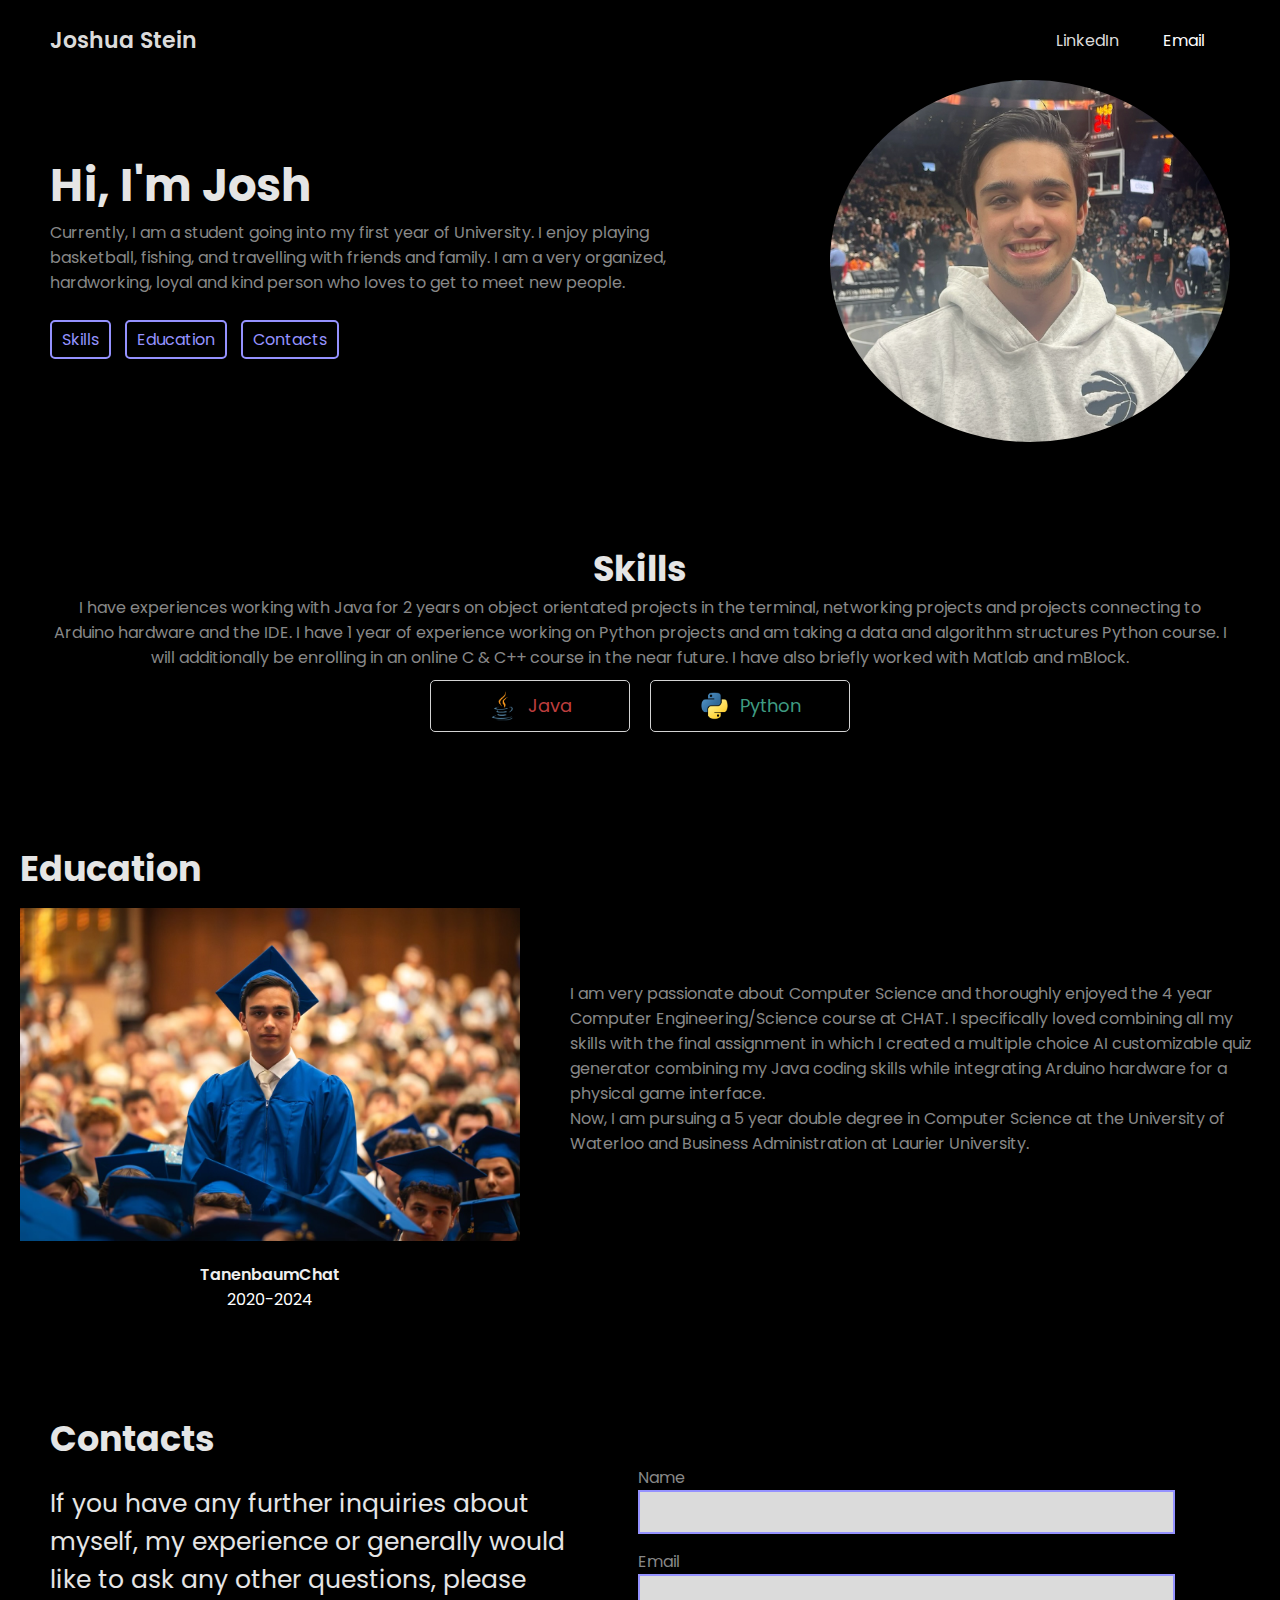
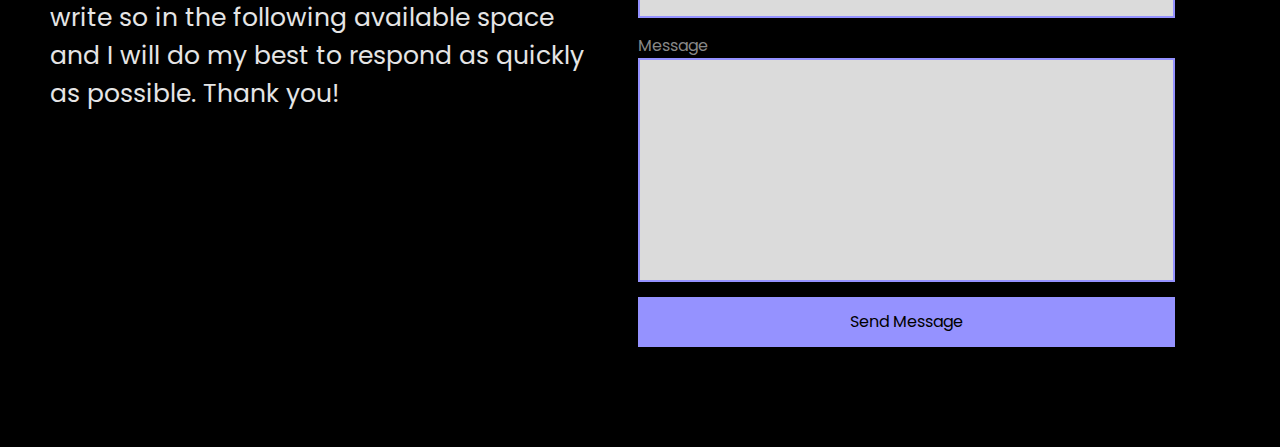
==== commit c82103c0: "Update index.html" ====
--- a/index.html
+++ b/index.html
@@ -45,7 +45,7 @@
         <div class="text">
             <h2 style="color: rgb(229, 229, 229);">Hi, I'm Josh</h2>
             <p style="color: rgb(136, 136, 136);">
-                Currently, I am a student going into my first year of University. I enjoy playing basketball, travelling with my family and fishing in my free time. I am a very organized, hardworking, loyal and kind person who loves to get to meet new people.             </p>
+                Currently, I am a student going into my first year of University. I enjoy playing basketball, fishing, and travelling with friends and family. I am a very organized, hardworking, loyal and kind person who loves to get to meet new people.             </p>
             
             <div class = "links">
 
